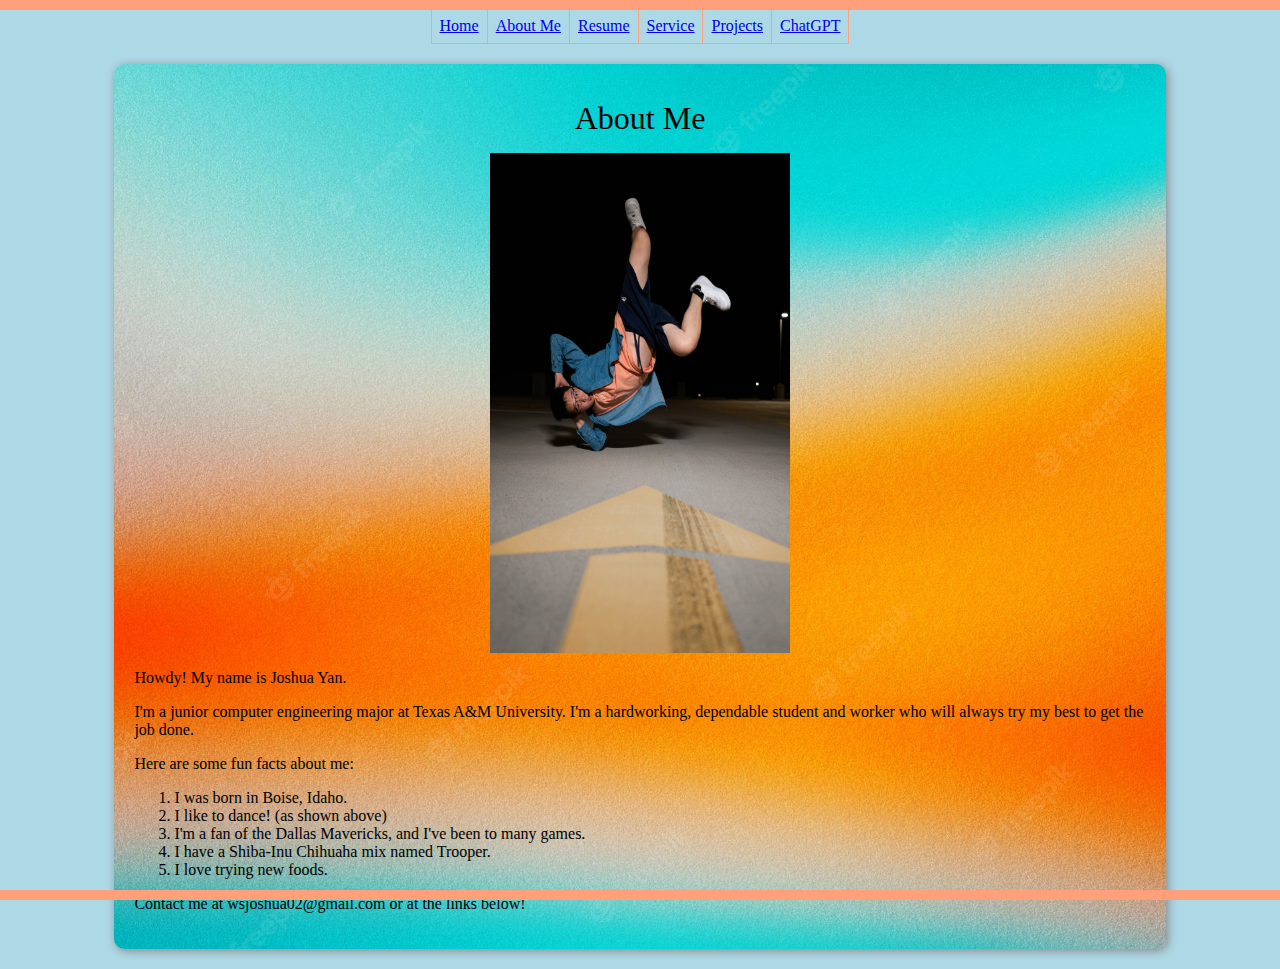
==== about.html @ e03b65f6 "Add files via upload" ====
<!DOCTYPE HTML PUBLIC "-//W3C//DTD HTML 4.01 Transitional//EN">
<html>
<head>
    <link rel="stylesheet" type = "text/css" href="styles.css">
<title>About me</title>
<!--<meta http-equiv="Content-Type" content="text/html; charset=iso-8859-1">-->
</head>
<style>
</style>
<table>
    <tr>
      <td><a href="index.html">Home</a></td>
      <td><a href="about.html">About Me</a></td>
      <td><a href="resume.html">Resume</a></td>
      <td><a href="service.html">Service</a></td>
      <td><a href="portfolio.html">Projects</a></td>
      <td><a href="chatgpt.html">ChatGPT</a></td>
    </tr>
  </table>
  <body>
<div class = "text-box">
<p style="text-align:center;"><font size ="+3">About Me</font></strong></p>
<img class="center" src="elbow_freeze.jpg" width="300" height="500" alt="">
<p>Howdy! My name is Joshua Yan.</strong></p>
<p>I'm a junior computer engineering major at Texas A&M University. I'm a hardworking, dependable student and worker who will always try my best to get the job done.</p>
<p>Here are some fun facts about me:</p>
<ol>
    <li>I was born in Boise, Idaho.</li>
    <li>I like to dance! (as shown above)</li>
    <li>I'm a fan of the Dallas Mavericks, and I've been to many games.</li>
    <li>I have a Shiba-Inu Chihuaha mix named Trooper.</li>
    <li>I love trying new foods.</li>
</ol>
<p>Contact me at wsjoshua02@gmail.com or at the links below!</p>
</div>
</body>
</html>
---- styles.css ----
body {
    background-color: #ADD8E6;
  }
  body::before {
    content: "";
    border-top: 10px solid #FFA07A;
    width: 100%;
    position: fixed;
    top: 0;
    left: 0;
  }
  body::after {
    content: "";
    border-bottom: 10px solid #FFA07A;
    width: 100%;
    position: fixed;
    bottom: 0;
    left: 0;
  }
  table, th, td {
    border: 1px solid #FFA07A;
    padding: 8px;
    border-collapse: collapse;
    margin-left: auto;
    margin-right: auto;
  }
  .text-box{
    /*background-color: white;*/
    background-image: url(light-blue-orange-abstract-gradient-texture_170579-1457.jpg);
    background-size: cover;
    border-radius: 10px;
    box-shadow: 2px 2px 10px #888888;
    padding: 20px;
    margin: 20px auto;
    width: 80%;
  }
  .github-button{
    background-image: url(githubbutton-removebg-preview.png);
    background-size: cover;
  }
  .center{
    margin-left: auto;
    margin-right: auto;
    display: block;
  }
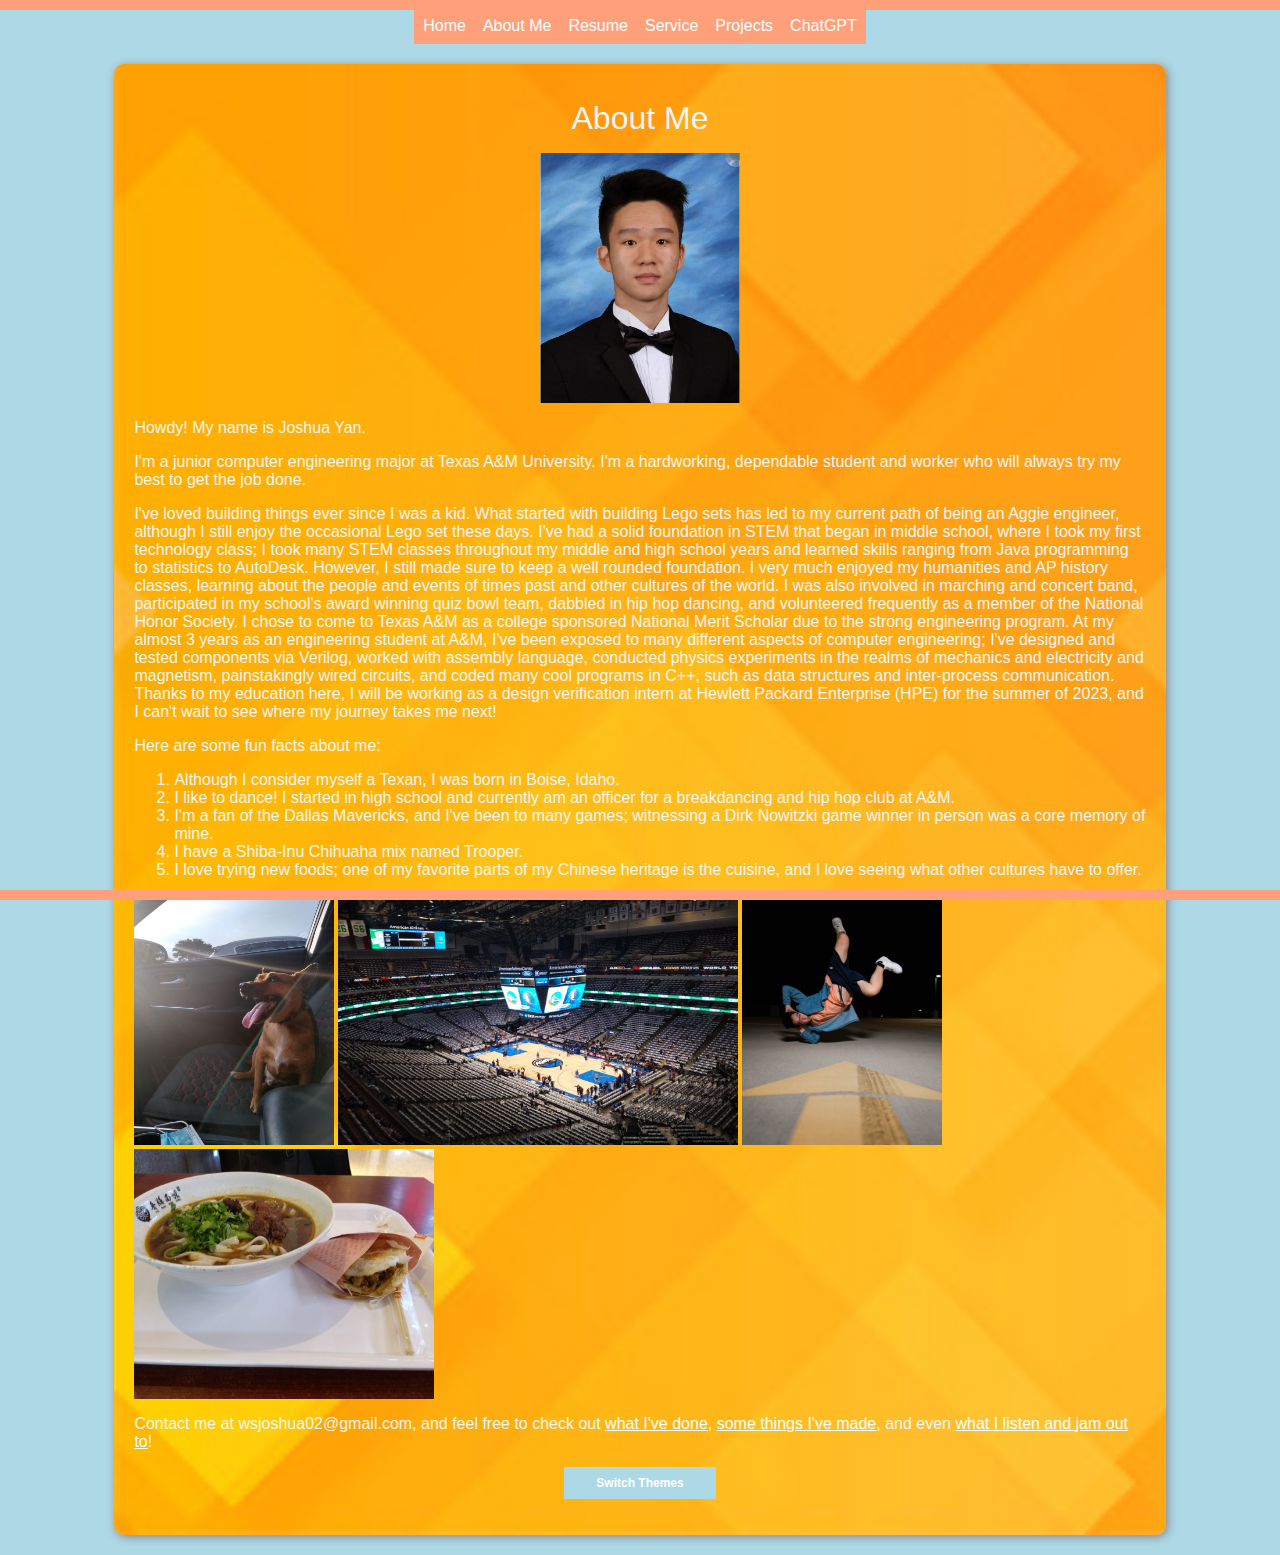
==== commit c1ce4f63: "Add files via upload" ====
--- a/about.html
+++ b/about.html
@@ -1,9 +1,10 @@
 <!DOCTYPE HTML PUBLIC "-//W3C//DTD HTML 4.01 Transitional//EN">
 <html>
 <head>
-    <link rel="stylesheet" type = "text/css" href="styles.css">
+    <link id = "theme"  rel="stylesheet" type = "text/css" href="styles.css">
+    <script src='functions.js'></script>
 <title>About me</title>
-<!--<meta http-equiv="Content-Type" content="text/html; charset=iso-8859-1">-->
+<meta http-equiv="Content-Type" content="text/html; charset=iso-8859-1">
 </head>
 <style>
 </style>
@@ -20,18 +21,35 @@
   <body>
 <div class = "text-box">
 <p style="text-align:center;"><font size ="+3">About Me</font></strong></p>
-<img class="center" src="elbow_freeze.jpg" width="300" height="500" alt="">
+<!--<img class="center" src="elbow_freeze.jpg" width="300" height="500" alt="">-->
+<img class="center" src="seniorphoto1-transformed.jpeg" width = 200 height="250" alt="">
 <p>Howdy! My name is Joshua Yan.</strong></p>
 <p>I'm a junior computer engineering major at Texas A&M University. I'm a hardworking, dependable student and worker who will always try my best to get the job done.</p>
+<p>I've loved building things ever since I was a kid. 
+What started with building Lego sets has led to my current path of being an Aggie engineer, although I still enjoy the occasional Lego set these days.
+I've had a solid foundation in STEM that began in middle school, where I took my first technology class; 
+I took many STEM classes throughout my middle and high school years and learned skills ranging from Java programming to statistics to AutoDesk.
+However, I still made sure to keep a well rounded foundation. I very much enjoyed my humanities and AP history classes, learning about the people and events of times past and other cultures of the world.
+I was also involved in marching and concert band, participated in my school's award winning quiz bowl team, dabbled in hip hop dancing, and volunteered frequently as a member of the National Honor Society.
+I chose to come to Texas A&M as a college sponsored National Merit Scholar due to the strong engineering program.
+At my almost 3 years as an engineering student at A&M, I've been exposed to many different aspects of computer engineering; I've designed and tested components via Verilog, worked with assembly language, conducted physics experiments in the realms of mechanics and electricity and magnetism, painstakingly wired circuits, and coded many cool programs in C++, such as data structures and inter-process communication.
+Thanks to my education here, I will be working as a design verification intern at Hewlett Packard Enterprise (HPE) for the summer of 2023, and I can't wait to see where my journey takes me next!</p>
 <p>Here are some fun facts about me:</p>
 <ol>
-    <li>I was born in Boise, Idaho.</li>
-    <li>I like to dance! (as shown above)</li>
-    <li>I'm a fan of the Dallas Mavericks, and I've been to many games.</li>
+    <li>Although I consider myself a Texan, I was born in Boise, Idaho.</li>
+    <li>I like to dance! I started in high school and currently am an officer for a breakdancing and hip hop club at A&M.</li>
+    <li>I'm a fan of the Dallas Mavericks, and I've been to many games; witnessing a Dirk Nowitzki game winner in person was a core memory of mine.</li>
     <li>I have a Shiba-Inu Chihuaha mix named Trooper.</li>
-    <li>I love trying new foods.</li>
+    <li>I love trying new foods; one of my favorite parts of my Chinese heritage is the cuisine, and I love seeing what other cultures have to offer.</li>
 </ol>
-<p>Contact me at wsjoshua02@gmail.com or at the links below!</p>
+<img src="IMG_20210606_190221694_HDR.jpg" width="200" height="250" title="Trooper!">
+<img src="IMG_20220524_184915941.jpg" width="400" height="250" title="Mavs Warriors 2022 Western Conference Finals">
+<img src="elbow_freeze.jpg" width="200" height="250" title="Me doing a breakdancing move called an elbow freeze">
+<img src="IMG_20180614_182630287.jpg" width="300" height="250" title="A delicious meal I had in China">
+<p>Contact me at wsjoshua02@gmail.com, and feel free to check out <a href="https://www.linkedin.com/in/joshua-yan-730518185/"><u>what I've done</u></a>, <a href="https://github.com/wsjoshua02tamu"><u>some things I've made</u></a>, and even <a href="https://open.spotify.com/user/226jh26nldlxwhbi7u5m3anaq?si=098dc89b5a6b4322"><u>what I listen and jam out to</u></a>!</p>
+<center><button type="button" onclick="toggleCSS()" class="button">Switch Themes</button></center>
+    <p id="output"></p>
+		<script src='functions.js'></script>
 </div>
 </body>
 </html>--- a/styles.css
+++ b/styles.css
@@ -23,10 +23,12 @@
     border-collapse: collapse;
     margin-left: auto;
     margin-right: auto;
+    font-family: 'Trebuchet MS', 'Lucida Sans Unicode', 'Lucida Grande', 'Lucida Sans', Arial, sans-serif;
+    background-color: #FFA07A;
   }
   .text-box{
     /*background-color: white;*/
-    background-image: url(light-blue-orange-abstract-gradient-texture_170579-1457.jpg);
+    background-image: url(istockphoto-1173373272-170667a.jpg);
     background-size: cover;
     border-radius: 10px;
     box-shadow: 2px 2px 10px #888888;
@@ -34,12 +36,43 @@
     margin: 20px auto;
     width: 80%;
   }
-  .github-button{
-    background-image: url(githubbutton-removebg-preview.png);
-    background-size: cover;
-  }
   .center{
     margin-left: auto;
     margin-right: auto;
     display: block;
-  }+  }
+  p{
+    font-family: 'Trebuchet MS', 'Lucida Sans Unicode', 'Lucida Grande', 'Lucida Sans', Arial, sans-serif;
+    color: whitesmoke;
+  }
+  ol{
+    font-family: 'Trebuchet MS', 'Lucida Sans Unicode', 'Lucida Grande', 'Lucida Sans', Arial, sans-serif;
+    color: whitesmoke;
+  }
+  ul{
+    font-family: 'Trebuchet MS', 'Lucida Sans Unicode', 'Lucida Grande', 'Lucida Sans', Arial, sans-serif;
+    color: whitesmoke;
+  }
+  a:link {
+    color: white;
+    background-color: transparent;
+    text-decoration: none;
+  }
+  
+  a:visited {
+    color: white;
+    background-color: transparent;
+    text-decoration: none;
+  }
+
+  .button {
+    background-color: #ADD8E6; /* Green */
+    border: none;
+    color: white;
+    padding: 9px 32px;
+    font-weight: bold;
+    text-align: center;
+    text-decoration: none;
+    display: inline-block;
+    font-size: 12px;
+  }
